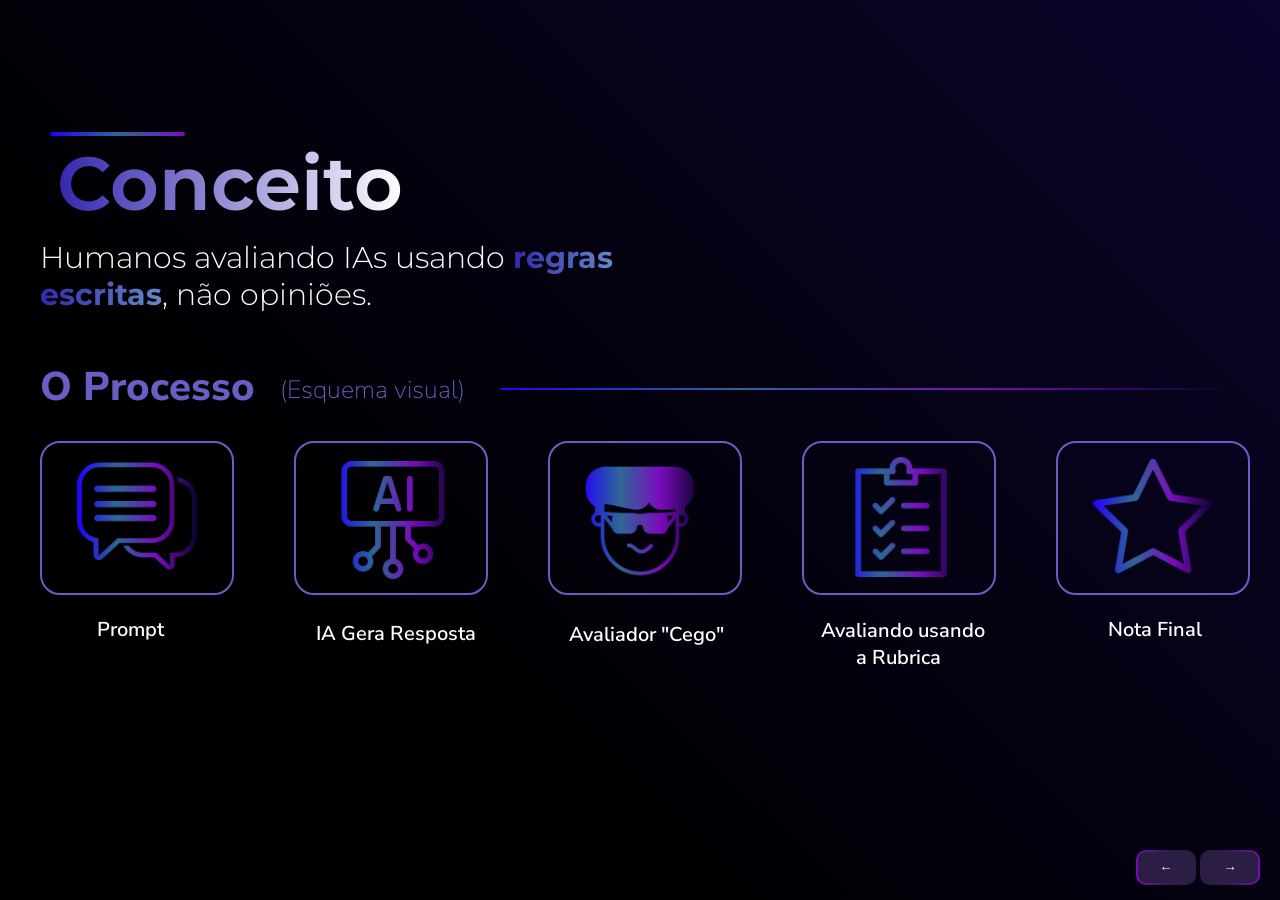
==== slide2.html @ 0ea74115 "feat: slide 2 completo" ====
<!DOCTYPE html>
<html lang="en">
<head>
    <meta charset="UTF-8">
    <meta name="viewport" content="width=device-width, initial-scale=1.0">
    <link rel="stylesheet" href="slide2.css">
    <title>Base</title>
</head>
<body>
    <div id="content">
        <div id="top">

            <div id="linha1"></div>
            <h1 id="conceito">Conceito</h1>
            <p id="textin">Humanos avaliando IAs usando <span class="palavras">regras</span><br><span class="palavras">escritas</span>, não opiniões.</p>

        </div>

        <div id="meio">
            <h1>O Processo</h1>
            <p>(Esquema visual)</p>
            <div id="linha2"></div>
        </div>

        <div id="low">

            <div class="item" id="div1">
                <div class="icon" style="--icon: url('/img/texto.png')"></div>
                <p id="ex1">Prompt</p>
            </div>

            <div class="item" id="div2">
                <div class="icon" style="--icon: url('/img/IA.png')" id="ia"></div>
                <p id="ex2">IA Gera Resposta</p>
            </div>

            <div class="item" id="div3">
                <div class="icon" style="--icon: url('/img/user.png')" id="ceguin"></div>
                <p id="ex3">Avaliador "Cego"</p>
            </div>

            <div class="item" id="div4">
                <div class="icon" style="--icon: url('/img/prancheta.png')" id="pranxota"></div>
                <p id="ex4">Avaliando usando <br>&nbsp;&nbsp;&nbsp;&nbsp;&nbsp;&nbsp;&nbsp;a Rubrica</p>
            </div>

            <div class="item" id="div5">
                <div class="icon" style="--icon: url('/img/estrela.png')"></div>
                <p id="ex5">Nota Final</p>
            </div>

        </div>

    </div>


    <footer class="botaos">
            <button id="esquerda">←</button>
            <button id="direita">→</button>
    </footer>

    <script src="slide2.js"></script>
</body>
</html>
---- slide2.css ----
@import url('https://fonts.googleapis.com/css2?family=Nunito+Sans:wght@300;400;500;700;900&display=swap');
@import url('https://fonts.googleapis.com/css2?family=Montserrat:ital,wght@0,100..900;1,100..900&display=swap');

:root {
    --background: linear-gradient(45deg, black 30%, rgb(11, 4, 45));
    --azul-escuro: #2c1d45;
    --azul-claro: #c3bbf4;
    --azul: rgb(104, 94, 195);
    --roxo-contraste: #790cbd;
    --preto: #1f1f1f;
    --branco: #fcfcfc;
    --nunito: 'Nunito Sans', sans-serif;
    --poppins: 'Montserrat', sans-serif;
}



html, body{
    height: 100vh;

    margin: 0;
    display: flex;
    align-items: center;
    justify-content: center;
    
    background-image: var(--background);

    font-family: var(--nunito);

}



#content{

    width: 1400px;
    height: 84%;

    color: var(--azul);
}



#top{

    display: flex;
    flex-direction: column;

    margin-left: 100px;

}

#top p{

    color: var(--branco);

    font-size: 30px;
    font-weight: 300;
    font-family: var(--poppins);

    margin-top: -40px;

    opacity: 0;
    animation: fadeIn 0.5s ease-in forwards;
    animation-delay: 1s;

}


#linha1{

    height: 4px;
    background: linear-gradient(to right,#2200ff, rgb(46, 103, 149), #790cbd);
    border-radius: 10px;
    margin-top: 60px !important;
    margin-left: 10px;
    position: fixed;

    animation-name: aumentarLargura;
    animation-delay: 0.7s;
    animation-duration: 0.5s;
    animation-timing-function: ease;
    animation-fill-mode: forwards; 

}

#conceito{
    font-size: 75px;
    font-weight: 650;
    font-family: var(--poppins);

    background-image: linear-gradient(to right, rgb(51, 40, 173), rgb(255, 255, 255));
    -webkit-background-clip: text;
    background-clip: text;
    -webkit-text-fill-color: transparent;
    color: transparent;

    margin-top: 65px;
    margin-left: 17px;

    animation-name: titulo;
    animation-duration: 1s;
    animation-timing-function: ease;
    animation-fill-mode: forwards;

}

.palavras {

    background-image: linear-gradient(to right, rgb(51, 40, 173), rgb(100, 138, 199));
    -webkit-background-clip: text;
    background-clip: text;
    -webkit-text-fill-color: transparent;
    color: transparent;

    font-weight: 700;

}


#meio{

    display: flex;
    gap: 10;

    margin-left: 100px;
    margin-top: -10px;

}

#meio h1{

    font-size: 40px;
    font-weight: 800;

    opacity: 0;
    animation: fadeIn 0.5s ease-in forwards;
    animation-delay: 1.2s;

}

#meio p{
    font-size: 25px;
    font-weight: 200;

    margin-top: 40px !important;
    margin-left: 25px;

    opacity: 0;
    animation: fadeIn 0.5s ease-in forwards;
    animation-delay: 1.4s;

}

#linha2{

    height: 2px;
    background: linear-gradient(to right,#2200ff, rgb(46, 103, 149), #790cbd, rgb(11, 4, 45));
    border-radius: 10px;
    margin-top: 55px;
    margin-left: 460px;

    position: fixed;

    
    animation: aumentarLargura2 1.2s ease forwards;
    animation-delay: 2s;
}


#low{
    display: flex;
    gap: 60px;
    
    margin-left: 100px;
}

#low .icon {
    width: 120px;
    height: 120px;

    background: linear-gradient(to right,#2200ff, rgb(46, 103, 149), #790cbd, rgb(11, 4, 45));

    -webkit-mask-image: var(--icon);
    mask-image: var(--icon);

    -webkit-mask-size: contain;
    mask-size: contain;
    -webkit-mask-repeat: no-repeat;
    mask-repeat: no-repeat;
    -webkit-mask-position: center;
    mask-position: center;
}

.item{
    display: grid;
    align-items: center;
    justify-content: center;

    border: 2px solid;
    border-color: var(--background);
    border-radius: 20px;

    width: 190px;
    height: 150px;

}

.item p{
    color: white;

    margin-top: 40px;
    margin-left: 20px;

    font-size: 20px;
    font-weight: 600;
}

#div1{
    opacity: 0;
    animation: fadeIn 0.5s ease-in forwards;
    animation-delay: 2s;
}
#div2{
    opacity: 0;
    animation: fadeIn 0.5s ease-in forwards;
    animation-delay: 2.2s;
}
#div3{
    opacity: 0;
    animation: fadeIn 0.5s ease-in forwards;
    animation-delay: 2.4s;
}
#div4{
    opacity: 0;
    animation: fadeIn 0.5s ease-in forwards;
    animation-delay: 2.6s;
}
#div5{
    opacity: 0;
    animation: fadeIn 0.5s ease-in forwards;
    animation-delay: 2.8s;
}



.icon{
    margin-top: 13px;
}

#ia{
    margin-left: 27px;
    margin-top: 17px;
}
#ceguin {
    margin-left: 13px;
    margin-top: 18px;
}
#pranxota{
    margin-left: 27px;
    margin-top: 14px;
}


#ex1{
    margin-left: 20px;
}
#ex2{
    margin-left: 10px;
}
#ex3{
    margin-left: 2px;
}
#ex4{
    margin-left: 7px;
}
#ex5{
    margin-left: 15px;
}

.botaos{

    position: fixed;
    justify-content: flex-end;
    align-items: flex-end;

    margin: 0;
    bottom: 15px;
    right: 20px;

}

#esquerda{

    width: 60px;
    height: 35px;

    border: 2px solid transparent;
    border-radius: 10px;

    color: var(--branco);
    background:
        linear-gradient(var(--azul-escuro), var(--azul-escuro)) padding-box,
        linear-gradient(to left, var(--azul-escuro) 40%, var(--roxo-contraste)) border-box;
}

#direita{

    width: 60px;
    height: 35px;

    border: 2px solid transparent;
    border-radius: 10px;

    color: var(--branco);
    background:
        linear-gradient(var(--azul-escuro), var(--azul-escuro)) padding-box,
        linear-gradient(to right, var(--azul-escuro) 40%, var(--roxo-contraste)) border-box;

}

@keyframes titulo {
    from {
        width: 0px;
    }
    to {
        width: 347px;
    }
}

@keyframes aumentarLargura {
    from {
        width: 0px;
    }
    to {
        width: 135px;
    }
}

@keyframes aumentarLargura2 {
    from {
        width: 0px;
    }
    to {
        width: 720px;
    }
}

@keyframes fadeIn{
    from{
        opacity: 0;
    }
    to{
        opacity: 1;
    }
}
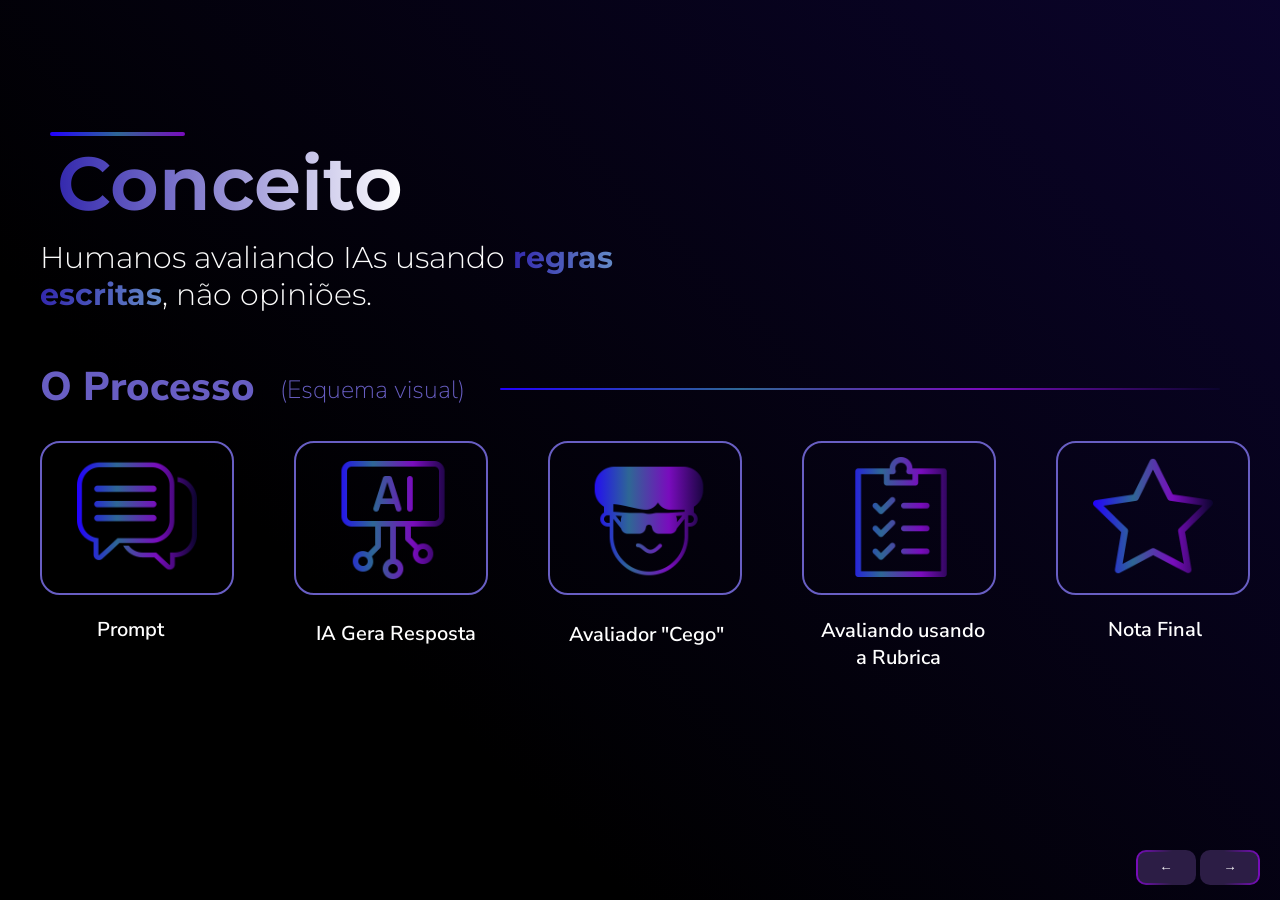
==== commit 783ee307: "fix: direcionamento das imagens" ====
--- a/slide2.html
+++ b/slide2.html
@@ -25,27 +25,27 @@
         <div id="low">
 
             <div class="item" id="div1">
-                <div class="icon" style="--icon: url('/img/texto.png')"></div>
+                <div class="icon" style="--icon: url('img/texto.png')"></div>
                 <p id="ex1">Prompt</p>
             </div>
 
             <div class="item" id="div2">
-                <div class="icon" style="--icon: url('/img/IA.png')" id="ia"></div>
+                <div class="icon" style="--icon: url('img/IA.png')" id="ia"></div>
                 <p id="ex2">IA Gera Resposta</p>
             </div>
 
             <div class="item" id="div3">
-                <div class="icon" style="--icon: url('/img/user.png')" id="ceguin"></div>
+                <div class="icon" style="--icon: url('img/user.png')" id="ceguin"></div>
                 <p id="ex3">Avaliador "Cego"</p>
             </div>
 
             <div class="item" id="div4">
-                <div class="icon" style="--icon: url('/img/prancheta.png')" id="pranxota"></div>
+                <div class="icon" style="--icon: url('img/prancheta.png')" id="pranxota"></div>
                 <p id="ex4">Avaliando usando <br>&nbsp;&nbsp;&nbsp;&nbsp;&nbsp;&nbsp;&nbsp;a Rubrica</p>
             </div>
 
             <div class="item" id="div5">
-                <div class="icon" style="--icon: url('/img/estrela.png')"></div>
+                <div class="icon" style="--icon: url('img/estrela.png')"></div>
                 <p id="ex5">Nota Final</p>
             </div>
 
@@ -61,4 +61,4 @@
 
     <script src="slide2.js"></script>
 </body>
-</html>+</html>
--- a/slide2.css
+++ b/slide2.css
@@ -253,7 +253,7 @@
     margin-top: 17px;
 }
 #ceguin {
-    margin-left: 13px;
+    margin-left: 22px;
     margin-top: 18px;
 }
 #pranxota{
